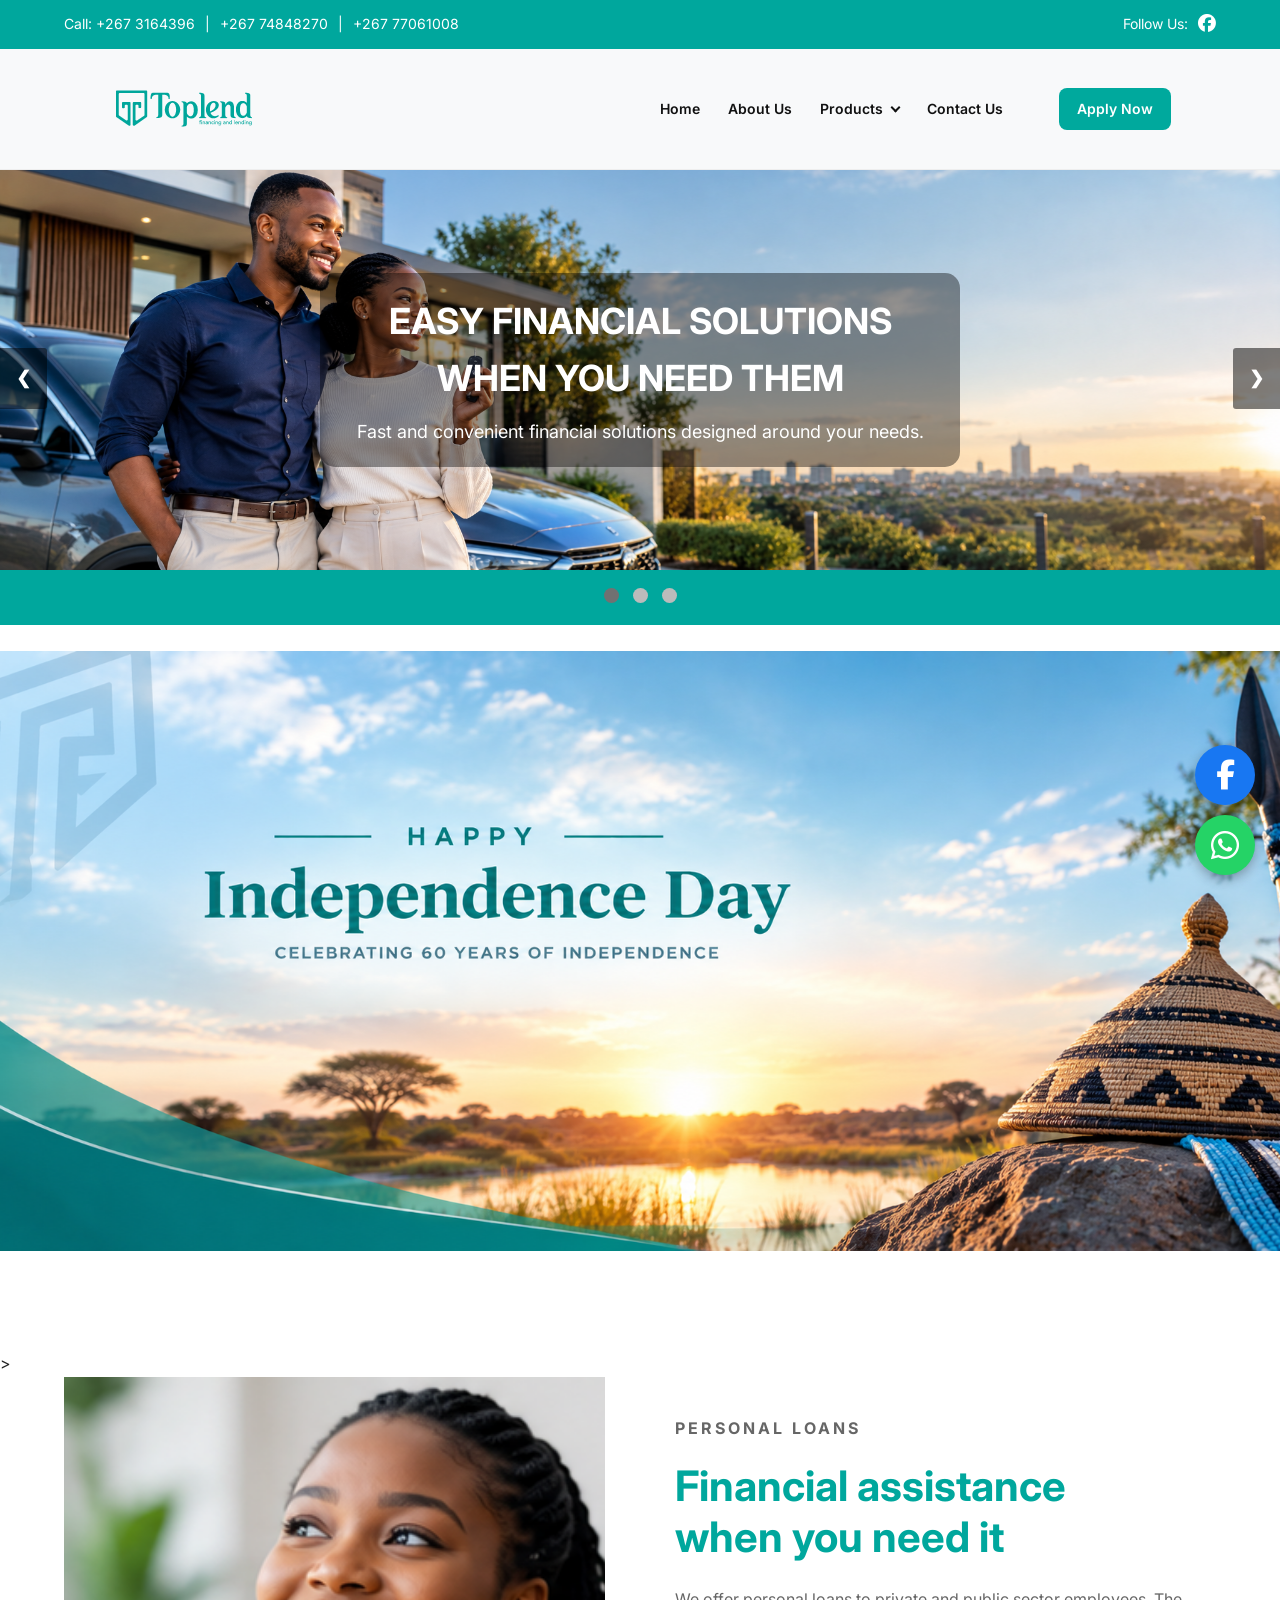
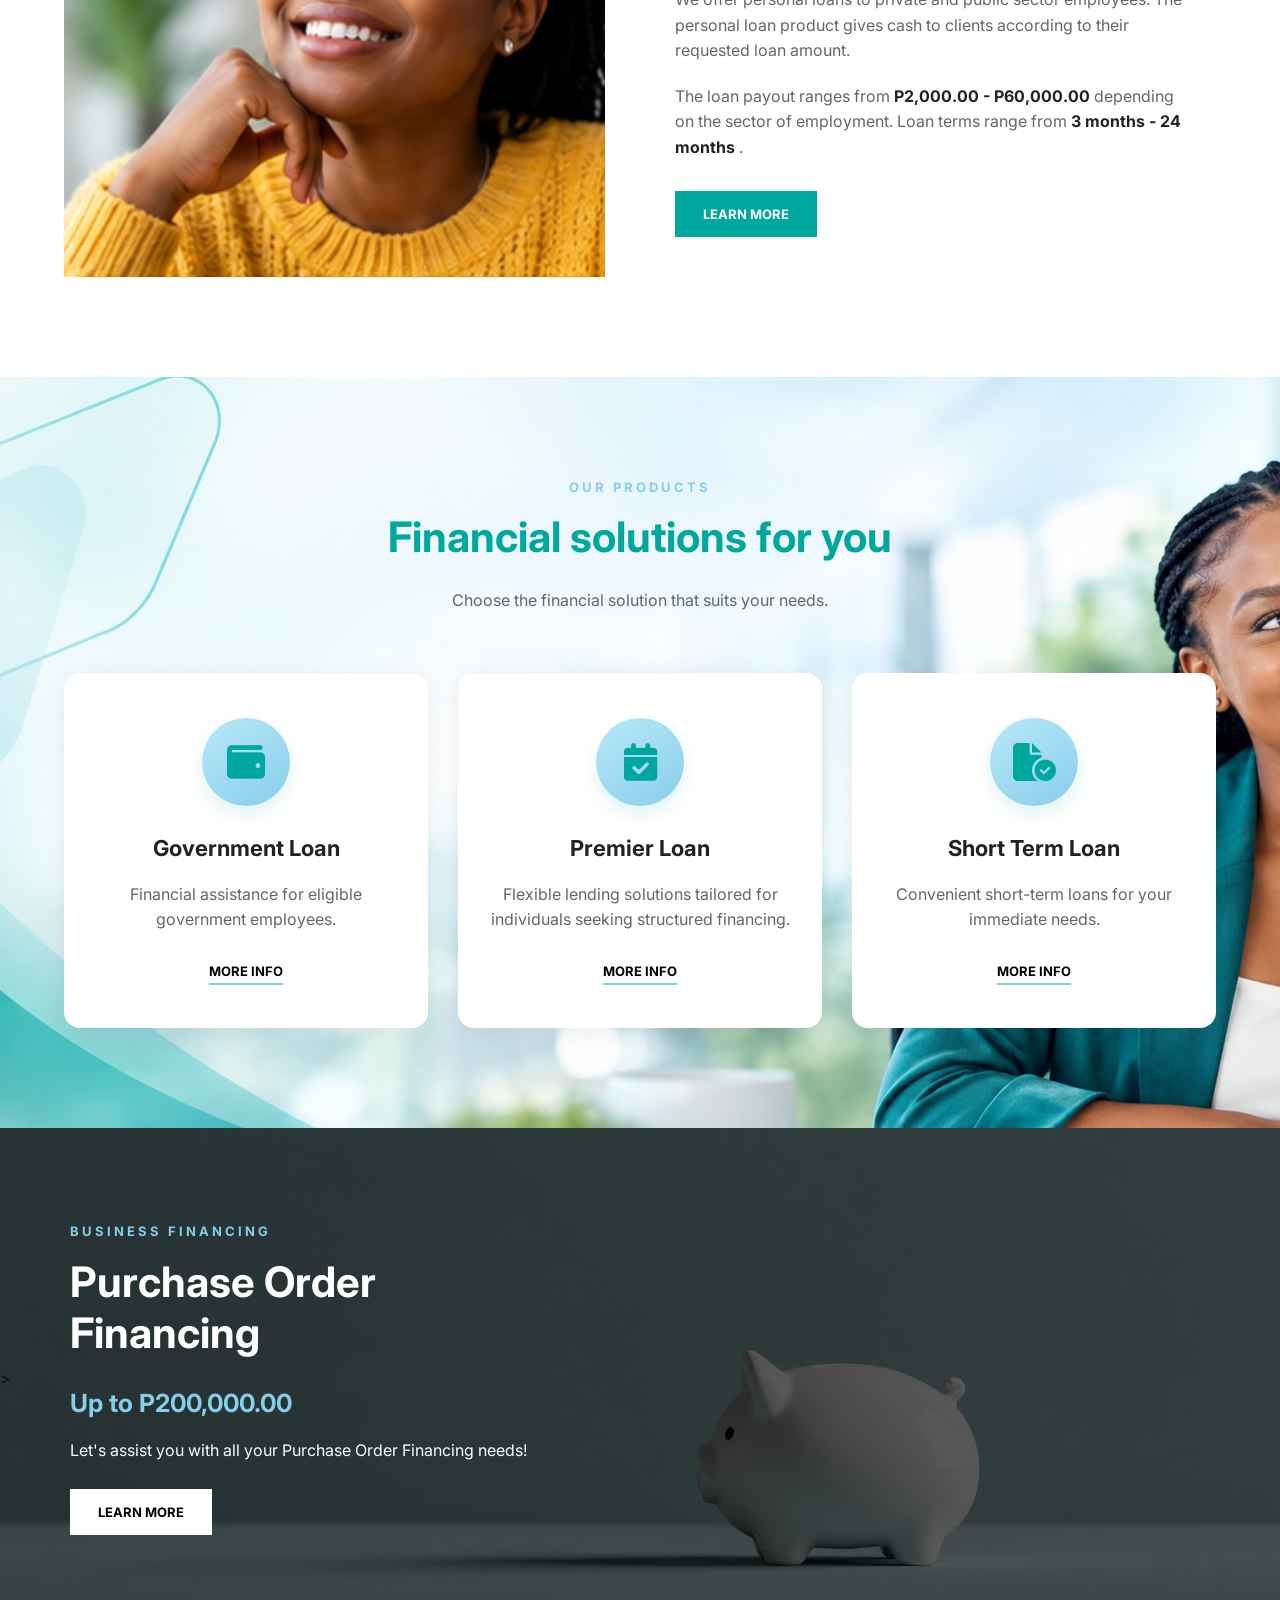
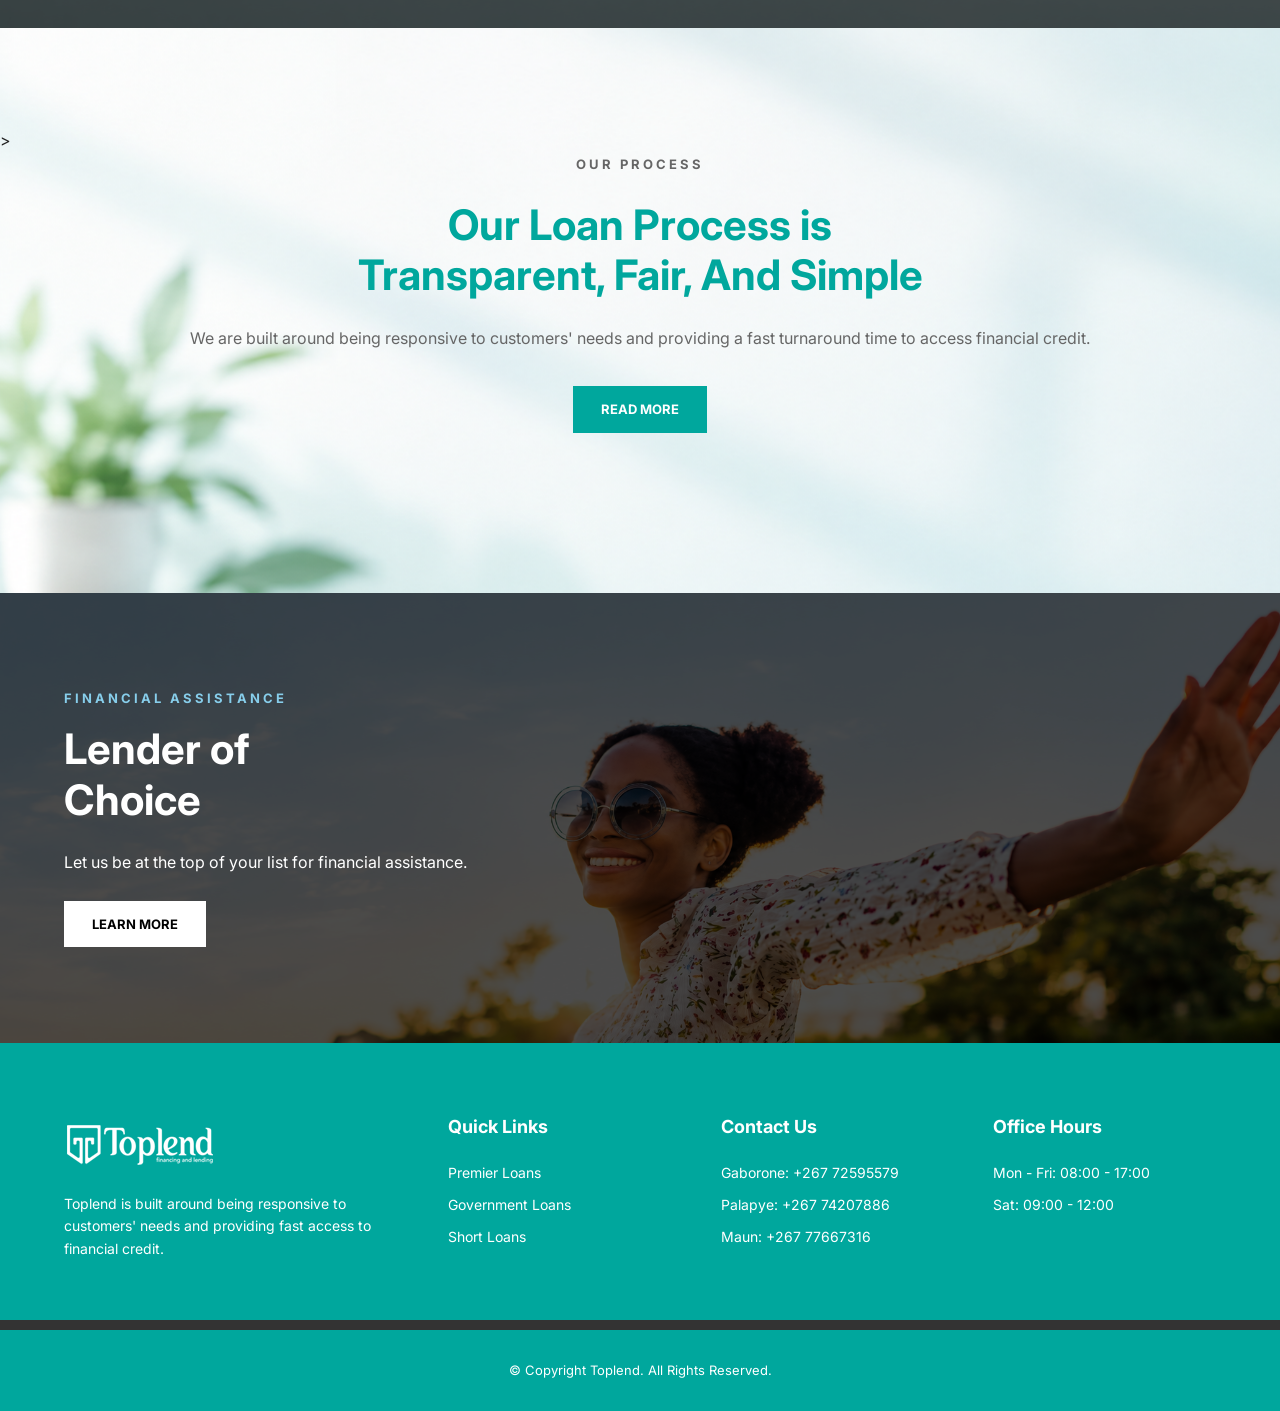
==== index.html @ 97ee88c8 "Add files via upload" ====
<!DOCTYPE html>

<html lang="en">
<head>
<meta charset="UTF-8">
<meta name="viewport" content="width=device-width, initial-scale=1.0">

<link rel="preconnect" href="https://fonts.googleapis.com">
<link rel="preconnect" href="https://fonts.gstatic.com" crossorigin>
<link href="https://fonts.googleapis.com/css2?family=Inter:wght@400;500;600;700;800&display=swap" rel="stylesheet">

<title>Toplend - Financial Solutions</title>

<link rel="stylesheet" href="style.css">
<link rel="stylesheet" href="carousel.css">

<!-- Font Awesome -->
<link rel="stylesheet" href="https://cdnjs.cloudflare.com/ajax/libs/font-awesome/6.5.2/css/all.min.css">

</head>

<body>


<!-- TOP CONTACT BAR -->
<div class="top-bar">

    <div class="top-container">

        <div class="contact-info">

            <span>Call: +267 3164396</span>

            <span>|</span>

            <span>+267 74848270</span>

            <span>|</span>

            <span>+267 77061008</span>


        </div>


        <div class="top-right">

            <span>Follow Us:</span>

            <a href="https://web.facebook.com/Toplend?_rdc=1&_rdr#"
               target="_blank"
               rel="noopener noreferrer">

                <i class="fa-brands fa-facebook"></i>

            </a>

        </div>

    </div>

</div>



<!-- NAVIGATION -->
<header class="header">

    <div class="nav-container">

        <nav class="navigation">


            <a href="index.html" class="logo">

                <img src="logo.png" alt="Toplend Logo">

            </a>


            <a href="index.html">
                Home
            </a>


            <div class="dropdown">

                <a href="about.html">
                    About Us
                </a>

            </div>


            <div class="dropdown">

                <a href="products.html">
                    Products <span></span>
                </a>


                <div class="dropdown-menu">

                    <a href="premier-loan.html">
                        Premier Loan
                    </a>

                    <a href="products.html">
                        Government Loan
                    </a>

                    <a href="products.html">
                        Purchase Order Financing
                    </a>

                    <a href="products.html">
                        Short Term Loan 
                    </a>

                </div>

            </div>



            <a href="contact.html">
                Contact Us
            </a>


            <a href="#">
                
            </a>


            <a href="apply.html" class="nav-apply">
                Apply Now
            </a>


        </nav>

    </div>

</header>

 <!-- Slideshow Container -->
  <div class="slideshow-container">
    <div class="mySlides fade">
      <img src="banner6.png" alt="Workforce training banner" loading="lazy">
      <div class="carousel-content">
        <h2>EASY FINANCIAL SOLUTIONS WHEN YOU NEED THEM</h2>
        <p>Fast and convenient financial solutions designed around your needs.</p>
      </div>
    </div>

    <div class="mySlides fade">
      <img src="banner7.png" alt="Safety steps visual banner" loading="lazy">
      <div class="carousel-content">
        <h2>FINANCIAL SUPPORT FOR YOUR NEEDS</h2>
        <p>Personal loans designed to provide the financial assistance you need.</p>
      </div>
    </div>

    <div class="mySlides fade">
      <img src="banner8.png" alt="High-performance team banner" loading="lazy">
      <div class="carousel-content">
        <h2>GET THE FINANCIAL ASSISTANCE YOU NEED</h2>
        <p>Flexible loan solutions to help you meet your financial goals.</p>
      </div>
    </div>

    

    <a class="prev" onclick="plusSlides(-1)">&#10094;</a>
    <a class="next" onclick="plusSlides(1)">&#10095;</a>
  </div>

  <div class="dot-container">
    <span class="dot" onclick="currentSlide(1)"></span> 
    <span class="dot" onclick="currentSlide(2)"></span> 
    <span class="dot" onclick="currentSlide(3)"></span> 
  </div>

<br>
<!-- HERO SECTION -->
<section class="hero"
style="background-image: url('boipuso.png');" >

   

    <div class="hero-content">


        <p class="hero-small">
            
        </p>
 

        <h1>

            

            <br>

            <span>
                
            </span>

        </h1>


        <p class="hero-text">

            
        </p>


        

    </div>



    


</section>



<!-- PERSONAL LOANS -->
<section class="personal-loans" style="background-image: url('subtle.png');">
>


    <div class="section-container" >


        <div class="loan-image">

            <img src="hero.png"
                 alt="Toplend Personal Loans">

        </div>



        <div class="loan-content">


            <p class="section-label">
                PERSONAL LOANS
            </p>


            <h2>

                Financial assistance

                <br>

                when you need it

            </h2>


            <p>

                We offer personal loans to private and public
                sector employees. The personal loan product
                gives cash to clients according to their
                requested loan amount.

            </p>


            <p>

                The loan payout ranges from

                <strong>
                    P2,000.00 - P60,000.00
                </strong>

                depending on the sector of employment.

                Loan terms range from

                <strong>
                    3 months - 24 months
                </strong>.

            </p>


            <a href="#" class="dark-button">

                LEARN MORE

            </a>


        </div>


    </div>


</section>



<!-- LOAN PRODUCTS -->
<section class="products-section" style="background-image: url('subtle23.png');">


    <div class="section-heading">


        <p class="section-label">
            OUR PRODUCTS
        </p>


        <h2>
            Financial solutions for you
        </h2>


        <p>
            Choose the financial solution that suits your needs.
        </p>


    </div>



    <div class="products-grid">


        <div class="product-card">


            <div class="product-icon">
                <i class="fa-solid fa-wallet" aria-hidden="true"></i>
            </div>


            <h3>
                Government Loan
            </h3>


            <p>

                Financial assistance for eligible
                government employees.

            </p>


            <a href="#">
                MORE INFO
            </a>


        </div>



        <div class="product-card">


            <div class="product-icon">
                <i class="fa-solid fa-calendar-check" aria-hidden="true"></i>
            </div>


            <h3>
                Premier Loan
            </h3>


            <p>

                Flexible lending solutions tailored for individuals seeking structured financing.

            </p>


            <a href="premier-loan.html">
                MORE INFO
            </a>


        </div>



        <div class="product-card">


            <div class="product-icon">
                <i class="fa-solid fa-file-circle-check" aria-hidden="true"></i>
            </div>


            <h3>
                Short Term Loan
            </h3>


            <p>

                Convenient short-term loans
                for your immediate needs.

            </p>


            <a href="#">
                MORE INFO
            </a>


        </div>


    </div>


</section>



<!-- PURCHASE ORDER FINANCING -->
<section class="purchase-order" style="background-image: url('piggy.png');"
>
>  


    <div class="purchase-overlay"></div>


    <div class="purchase-content">


        <p class="section-label light">
            BUSINESS FINANCING
        </p>


        <h2>

            Purchase Order

            <br>

            Financing

        </h2>


        <h3>
            Up to P200,000.00
        </h3>


        <p>

            Let's assist you with all your
            Purchase Order Financing needs!

        </p>


        <a href="#" class="light-button">
            LEARN MORE
        </a>


    </div>


</section>



<!-- LOAN PROCESS -->
<section class="process-section" style="background-image: url('piggy2.png');">
>


    <div class="section-heading">


        <p class="section-label">
            OUR PROCESS
        </p>


        <h2>

            Our Loan Process is

            <br>

            Transparent, Fair, And Simple

        </h2>


        <p>

            We are built around being responsive to customers'
            needs and providing a fast turnaround time to
            access financial credit.

        </p>


        <a href="#" class="dark-button">

            READ MORE

        </a>


    </div>


</section>



<!-- CTA -->
<section class="cta-section" 
style="background-image: url('footer.png');" >


    <div class="cta-content">


        <p class="section-label light">
            FINANCIAL ASSISTANCE
        </p>


        <h2>

            Lender of

            <br>

            Choice

        </h2>


        <p>

            Let us be at the top of your list
            for financial assistance.

        </p>


        <a href="about.html" class="light-button">

            LEARN MORE

        </a>


    </div>


</section>

 <!-- Carousel Script -->
  <script>
    let slideIndex = 1;
    showSlides(slideIndex);

    function plusSlides(n) {
      showSlides(slideIndex += n);
    }

    function currentSlide(n) {
      showSlides(slideIndex = n);
    }

    function showSlides(n) {
      let i;
      let slides = document.getElementsByClassName("mySlides");
      let dots = document.getElementsByClassName("dot");
      if (n > slides.length) { slideIndex = 1 }
      if (n < 1) { slideIndex = slides.length }
      for (i = 0; i < slides.length; i++) {
        slides[i].style.display = "none";
      }
      for (i = 0; i < dots.length; i++) {
        dots[i].className = dots[i].className.replace(" active", "");
      }
      slides[slideIndex - 1].style.display = "block";
      dots[slideIndex - 1].className += " active";
    }

    setInterval(function () {
      plusSlides(1);
    }, 5000);
  </script>

  <!-- Footer -->

<!-- FOOTER -->
<footer class="footer">


    <div class="footer-container">


        <div class="footer-column">


            <img src="whitelogo.png"
                 alt="Toplend Logo">


            <p>

                Toplend is built around being responsive
                to customers' needs and providing fast
                access to financial credit.

            </p>


        </div>



        <div class="footer-column">


            <h3>
                Quick Links
            </h3>


            <a href="premier-loan.html">
                Premier Loans
            </a>


            <a href="#">
                Government Loans
            </a>


            <a href="#">
                Short Loans
            </a>


            <a href="#">
                
            </a>


            <a href="#">
                
            </a>


        </div>



        <div class="footer-column">


            <h3>
                Contact Us
            </h3>


            <p>
                Gaborone: +267 72595579 
            </p>


            <p>
                Palapye: +267 74207886  
                
            </p>


            <p>
                Maun: +267 77667316  
            </p>


            <p>
            
            </p>


        </div>



        <div class="footer-column">


            <h3>
                Office Hours
            </h3>


            <p>
                Mon - Fri: 08:00 - 17:00
            </p>


            <p>
                Sat: 09:00 - 12:00
            </p>


        </div>


    </div>



    <div class="copyright">

        &copy; Copyright Toplend. All Rights Reserved.

    </div>


</footer>



<!-- FLOATING FACEBOOK BUTTON -->
<a href="https://web.facebook.com/Toplend?_rdc=1&_rdr#"
   class="facebook-float"
   target="_blank"
   rel="noopener noreferrer"
   aria-label="Visit Toplend on Facebook">

    <i class="fa-brands fa-facebook-f"></i>

</a>



<!-- FLOATING WHATSAPP BUTTON -->
<a href="https://wa.me/26772595579?text=Hello%20TopLend%2C%20I%27d%20like%20to%20know%20more%20about%20your%20financial%20services."
   class="whatsapp-float"
   target="_blank"
   rel="noopener noreferrer"
   aria-label="Chat with Toplend on WhatsApp">

    <i class="fa-brands fa-whatsapp"></i>

</a>



</body>
</html>
---- style.css ----
/* ==============================
   GENERAL
================================ */

* {
    margin: 0;
    padding: 0;
    box-sizing: border-box;
}

body {
     font-family: 'Inter', Arial, Helvetica, sans-serif;
    color: #222;
    line-height: 1.6;
}

a {
    text-decoration: none;
}

img {
    max-width: 100%;
    display: block;
}



/* ==============================
   TOP CONTACT BAR
================================ */

.top-bar {
    background-color: #00a79d;
    color: #fff;
    font-size: 14px;
    padding: 10px 0;
}

.top-container {
    width: 90%;
    max-width: 1200px;
    margin: auto;

    display: flex;
    justify-content: space-between;
    align-items: center;
}

.contact-info {
    display: flex;
    gap: 10px;
    align-items: center;
}

.top-right {
    display: flex;
    align-items: center;
    gap: 10px;
}

.top-right a {
    color: #fff;
    font-size: 18px;
    transition: 0.3s;
}

.top-right a:hover {
    color: #87CEEB;
}



/* ==============================
   HEADER
================================ */

.header {
    background-color: ##F5FFFA;
    border-bottom: 1px solid #eee;
}

.nav-container {
    width: 90%;
    max-width: 1200px;
    margin: auto;
}

.navigation {
    min-height: 90px;

    display: flex;
    align-items: center;
    gap: 28px;
}

.logo {
    margin-right: auto;
}

.logo img {
    width: 150px;
    height: auto;
}

.navigation > a:not(.logo),
.dropdown > a {
    color: #111;
    font-size: 14px;
    font-weight: 600;
    transition: 0.3s;
}

.navigation > a:not(.logo):hover,
.dropdown > a:hover {
    color: #00a79d;
}

.navigation .active {
    color: #00a79d;
}



/* ==============================
   DROPDOWN
================================ */

.dropdown {
    position: relative;
}

.dropdown > a span {
    display: inline-block;

    width: 7px;
    height: 7px;

    border-right: 2px solid #111;
    border-bottom: 2px solid #111;

    transform: rotate(45deg);

    margin-left: 5px;
    margin-bottom: 3px;
}

.dropdown-menu {
    position: absolute;

    top: 100%;
    left: 0;

    width: 220px;

    background-color: #00a79d;

    box-shadow: 0 5px 20px rgba(0, 0, 0, 0.15);

    display: none;

    z-index: 1000;

    border-radius: 12px;

    overflow: hidden;

    padding: 6px;
}

.dropdown:hover .dropdown-menu {
    display: block;
}

.dropdown-menu a {
    display: block;

    padding: 12px 18px;

    color: #fff;

    font-size: 14px;

    border-radius: 8px;

    transition: 0.2s;
}

.dropdown-menu a:hover {
    background-color: #f5f5f5;
    color: #87CEEB;
}



/* ==============================
   HERO
================================ */

.hero {
    position: relative;

    min-height: 600px;

    background-image: url("loan-person.jpg");
    background-size: cover;
    background-position: center;

    display: flex;
    align-items: center;
}

.hero-overlay {
    position: absolute;

    inset: 0;

    background: rgba(0, 0, 0, 0.55);
}

.hero-content {
    position: relative;

    z-index: 2;

    width: 90%;
    max-width: 1200px;

    margin: auto;

    color: #fff;
}

.hero-small {
    font-size: 14px;
    letter-spacing: 3px;

    margin-bottom: 15px;
}

.hero-content h1 {
    font-size: 60px;
    line-height: 1.1;

    font-weight: 700;

    margin-bottom: 25px;
}

.hero-content h1 span {
    color: #87CEEB;
}

.hero-text {
    font-size: 18px;

    max-width: 550px;

    margin-bottom: 30px;
}

.hero-button {
    display: inline-block;

    padding: 14px 30px;

    background-color: #87CEEB;

    color: #000;

    font-weight: 700;
}

.hero-button:hover {
    background-color: #fff;
}

.hero-arrows {
    position: absolute;

    right: 40px;
    bottom: 40px;

    z-index: 5;

    display: flex;
    gap: 10px;
}

.hero-arrows button {
    width: 45px;
    height: 45px;

    border: 1px solid #fff;

    background: transparent;

    color: #fff;

    cursor: pointer;

    font-size: 20px;
}

.hero-arrows button:hover {
    background-color: #fff;
    color: #000;
}



/* ==============================
   PERSONAL LOANS
================================ */

.personal-loans {
    padding: 100px 0;

    background-color: #fff;
}

.section-container {
    width: 90%;
    max-width: 1200px;

    margin: auto;

    display: grid;

    grid-template-columns: 1fr 1fr;

    gap: 70px;

    align-items: center;
}

.loan-image img {
    width: 100%;
    height: 500px;

    object-fit: cover;
}

.loan-content {
    padding-right: 30px;
}

.section-label {
    color: #87CEEB;

    font-size: 13px;

    font-weight: 700;

    letter-spacing: 3px;

    margin-bottom: 15px;
}

.loan-content h2,
.section-heading h2,
.cta-content h2,
.purchase-content h2 {
    font-size: 42px;

    line-height: 1.2;

    margin-bottom: 25px;

    color: #00a79d;
}

.loan-content p {
    margin-bottom: 20px;

    color: #666;

    font-size: 16px;
}

.loan-content strong {
    color: #222;
}

.dark-button {
    display: inline-block;

    padding: 13px 28px;

    background-color: #00a79d;

    color: #fff;

    font-size: 13px;

    font-weight: 700;

    margin-top: 10px;

    transition: 0.3s;
}

.dark-button:hover {
    background-color: #00a79d;

    color: #000;
}



/* ==============================
   PRODUCTS
================================ */

.products-section {
    padding: 100px 0;

    background-color: #f7f7f7;
}

.section-heading {
    width: 90%;
    max-width: 800px;

    margin: 0 auto 60px;

    text-align: center;
}

.section-heading > p:last-of-type {
    color: #666;

    font-size: 16px;
}

.products-grid {
    width: 90%;
    max-width: 1200px;

    margin: auto;

    display: grid;

    grid-template-columns: repeat(3, 1fr);

    gap: 30px;
}

.product-card {
    background-color: #fff;

    padding: 45px 30px;

    text-align: center;

    box-shadow: 0 5px 25px rgba(0, 0, 0, 0.07);

    border-radius: 16px;

    transition: 0.3s;
}

.product-card:hover {
    transform: translateY(-8px);
}

.product-icon {
    width: 88px;
    height: 88px;

    margin: 0 auto 25px;

    border-radius: 50%;

    background: linear-gradient(145deg, #b9e8f8, #87CEEB);

    color: #00a79d;

    display: flex;

    justify-content: center;

    align-items: center;

    font-size: 38px;

    font-weight: 700;

    box-shadow: 0 8px 18px rgba(0, 167, 157, 0.12);

    transition: transform 0.3s ease, box-shadow 0.3s ease;
}

.product-card:hover .product-icon {
    transform: translateY(-3px) scale(1.05);
    box-shadow: 0 12px 24px rgba(0, 167, 157, 0.18);
}

.product-card h3 {
    font-size: 22px;

    margin-bottom: 15px;
}

.product-card p {
    color: #666;

    margin-bottom: 25px;
}

.product-card a {
    color: #000;

    font-size: 13px;

    font-weight: 700;

    border-bottom: 2px solid #87CEEB;

    padding-bottom: 4px;
}



/* ==============================
   PURCHASE ORDER
================================ */

.purchase-order {
    position: relative;

    min-height: 500px;

    background-image: url("loan-person.jpg");

    background-size: cover;

    background-position: center;

    display: flex;

    align-items: center;
}

.purchase-overlay {
    position: absolute;

    inset: 0;

    background: rgba(0, 0, 0, 0.65);
}

.purchase-content {
    position: relative;

    z-index: 2;

    width: 90%;
    max-width: 1200px;

    margin: auto;

    color: #fff;
}

.section-label.light {
    color: #87CEEB;
}

.purchase-content h2 {
    color: #fff;
}

.purchase-content h3 {
    font-size: 25px;

    color: #87CEEB;

    margin-bottom: 15px;
}

.purchase-content p:not(.section-label) {
    margin-bottom: 25px;
}

.light-button {
    display: inline-block;

    padding: 13px 28px;

    background-color: #fff;

    color: #000;

    font-size: 13px;

    font-weight: 700;

    transition: 0.3s;
}

.light-button:hover {
    background-color: #87CEEB;
}



/* ==============================
   PROCESS
================================ */

.process-section {
    padding: 100px 0;

    background-color: #fff;
}

.process-section .section-heading {
    max-width: 900px;
}

.process-section .section-heading p {
    color: #666;

    margin-bottom: 25px;
}



/* ==============================
   CTA
================================ */

.cta-section {
    position: relative;

    min-height: 450px;

    background-image: url("loan-person.jpg");

    background-size: cover;

    background-position: center;

    display: flex;

    align-items: center;
}

.cta-section::before {
    content: "";

    position: absolute;

    inset: 0;

    background: rgba(0, 0, 0, 0.70);
}

.cta-content {
    position: relative;

    z-index: 2;

    width: 90%;
    max-width: 1200px;

    margin: auto;

    color: #fff;
}

.cta-content h2 {
    color: #fff;
}

.cta-content p:not(.section-label) {
    margin-bottom: 25px;
}



/* ==============================
   FOOTER
================================ */

.footer {
    background-color: #00a79d;

    color: #fff;

    padding-top: 70px;
}

.footer-container {
    width: 90%;
    max-width: 1200px;

    margin: auto;

    display: grid;

    grid-template-columns: 1.5fr 1fr 1fr 1fr;

    gap: 50px;

    padding-bottom: 50px;
}

.footer-column img {
    width: 150px;

    margin-bottom: 20px;
}

.footer-column p {
    color: #fff;

    margin-bottom: 10px;

    font-size: 14px;
}

.footer-column h3 {
    font-size: 18px;

    margin-bottom: 20px;
}

.footer-column a {
    display: block;

    color: #fff;

    margin-bottom: 10px;

    font-size: 14px;

    transition: 0.3s;
}

.footer-column a:hover {
    color: #87CEEB;
}

.copyright {
    border-top: 10px solid #333;

    text-align: center;

    padding: 30px;

    color: #fff;

    font-size: 13px;
}



/* ==============================
   FLOATING FACEBOOK BUTTON
================================ */

.facebook-float {
    position: fixed;

    width: 60px;
    height: 60px;

    bottom: 95px;
    right: 25px;

    background-color: #1877F2;

    color: #fff;

    border-radius: 50%;

    display: flex;

    align-items: center;
    justify-content: center;

    font-size: 30px;

    z-index: 99999;

    text-decoration: none;

    box-shadow: 0 4px 12px rgba(0, 0, 0, 0.3);

    transition: transform 0.3s ease;
}

.facebook-float:hover {
    transform: scale(1.1);

    color: #fff;
}



/* ==============================
   FLOATING WHATSAPP BUTTON
================================ */

.whatsapp-float {
    position: fixed;

    width: 60px;
    height: 60px;

    bottom: 25px;
    right: 25px;

    background-color: #25D366;

    color: #fff;

    border-radius: 50%;

    display: flex;

    align-items: center;
    justify-content: center;

    font-size: 32px;

    z-index: 99999;

    text-decoration: none;

    box-shadow: 0 4px 12px rgba(0, 0, 0, 0.3);

    transition: transform 0.3s ease;
}

.whatsapp-float:hover {
    transform: scale(1.1);

    color: #fff;
}



/* ==============================
   MOBILE
================================ */

@media (max-width: 900px) {

    .navigation {
        gap: 15px;
    }

    .navigation > a:not(.logo),
    .dropdown > a {
        font-size: 12px;
    }

    .hero-content h1 {
        font-size: 48px;
    }

    .section-container {
        gap: 40px;
    }

    .loan-content h2,
    .section-heading h2,
    .cta-content h2,
    .purchase-content h2 {
        font-size: 35px;
    }

    .footer-container {
        grid-template-columns: repeat(2, 1fr);
    }

}



@media (max-width: 600px) {

    .top-container {
        flex-direction: column;

        gap: 8px;

        text-align: center;
    }


    .contact-info {
        font-size: 12px;
    }


    .top-right {
        font-size: 13px;
    }


    .navigation {
        min-height: auto;

        padding: 20px 0;

        flex-direction: column;

        gap: 15px;
    }


    .logo {
        margin-right: 0;
    }


    .navigation .dropdown {
        text-align: center;
    }


    .dropdown-menu {
        position: static;

        width: 100%;

        box-shadow: none;

        margin-top: 10px;
    }


    .hero {
        min-height: 550px;
    }


    .hero-content {
        text-align: center;
    }


    .hero-content h1 {
        font-size: 38px;
    }


    .hero-text {
        font-size: 16px;
    }


    .hero-arrows {
        right: 20px;

        bottom: 20px;
    }


    .section-container {
        grid-template-columns: 1fr;

        gap: 40px;
    }


    .loan-image img {
        height: 350px;
    }


    .loan-content {
        padding-right: 0;
    }


    .loan-content h2,
    .section-heading h2,
    .cta-content h2,
    .purchase-content h2 {
        font-size: 32px;
    }


    .products-grid {
        grid-template-columns: 1fr;
    }


    .purchase-order {
        min-height: 500px;
    }


    .footer-container {
        grid-template-columns: 1fr;

        gap: 35px;
    }


    .facebook-float {
        width: 52px;
        height: 52px;

        right: 20px;

        bottom: 85px;

        font-size: 25px;
    }


    .whatsapp-float {
        width: 52px;
        height: 52px;

        right: 20px;

        bottom: 20px;

        font-size: 28px;
    }

}

.nav-apply {
    background: #00a99d;
    color: #fff !important;
    padding: 10px 18px;
    border-radius: 8px;
    font-weight: 600;
    transition: all 0.25s ease;
}

.nav-apply:hover {
    background: #008f85;
    transform: translateY(-1px);
}
---- carousel.css ----
/* Header */
header {
    display: flex;
    justify-content: space-between;
    align-items: center;
    padding: 15px 50px;
    background-color: #f8f9fa;
    border-bottom: 1px solid #ddd;
    
}


/* Slideshow Container */
.slideshow-container {
    position: relative;
    max-width: 100%;
    height: 400px;
    margin: auto;
    overflow: hidden;
}

/* Slides */
.mySlides {
    display: none;
    position: absolute;
    width: 100%;
    height: 100%;
}

.mySlides img {
    width: 100%;
    height: 100%;
    object-fit: cover;
}

/* Fade Animation */
.fade {
    animation-name: fade;
    animation-duration: 0s;
}

@keyframes fade {
    from {opacity: 0.4}
    to {opacity: 1}
}

/* Next & Previous Buttons */
.prev, .next {
    cursor: pointer;
    position: absolute;
    top: 50%;
    width: auto;
    padding: 16px;
    margin-top: -22px;
    color: white;
    font-weight: bold;
    font-size: 18px;
    transition: background-color 0.6s ease;
    border-radius: 0 3px 3px 0;
    user-select: none;
    background-color: rgba(0,0,0,0.5);
}

.next {
    right: 0;
    border-radius: 3px 0 0 3px;
}

.prev:hover, .next:hover {
    background-color: rgba(0,0,0,0.8);
}

/* Caption Text */
.carousel-content {
    position: absolute;
    top: 50%;
    left: 50%;
    transform: translate(-50%, -50%);
    color: white;
    text-align: center;
    background-color: rgba(0, 0, 0, 0.4);
    padding: 20px;
    border-radius: 15px;
    
}

.carousel-content h2 {
    font-size: 36px;
    margin-bottom: 10px;
}

.carousel-content p {
    font-size: 18px;
    
}

/* Dots/bullets */
.dot-container {
    text-align: center;
    padding: 15px;
    background: #00a79d;
}

.dot {
    cursor: pointer;
    height: 15px;
    width: 15px;
    margin: 0 5px;
    background-color: #bbb;
    border-radius: 50%;
    display: inline-block;
    transition: background-color 0.6s ease;
}

.active, .dot:hover {
    background-color: #717171;
}

/* Course Categories Section */
.course-categories {
    text-align: center;
    padding: 50px 10%;
    background-color: ;
    background: url("WHITE.jpg") no-repeat center center fixed;
    background-size: Cover;
}

.course-categories h2 {
    font-size: 28px;
    margin-bottom: 40px;
    color:   rgb(65, 173, 65);
    font-style: italic;           
}

.reverse {
        display: inline-block; /* Needed to apply the transform */
        transform: skewX(10deg); /* Slants the text to the left */
        color:  #007BFF;
                
}

/* Grid Layout */
.categories-grid {
    display: grid;
    grid-template-columns: repeat(auto-fill, minmax(250px, 1fr));
    gap: 20px;
    
}

/* Individual Category Item Styling */
.category-item {
    background-color: #fff;
    border-radius: 8px;
    box-shadow: 0 10px 8px #717171;
    overflow: hidden;
    transition: transform 0.2s ease-in-out;
    text-align: center;
    
    
}


.category-item img {
    width: 100%;
    height: 150px;
    object-fit: cover;
}

.category-item h4 {
    font-size: 18px;
    margin: 15px 0;
    color:#333;
}

.category-item p {
    padding: 0 15px;
    color: #666;
    font-size: 15px;
    

}

.category-item:hover {
    transform: translateY(-5px);
}


/* Responsive Adjustments */
@media (max-width: 768px) {
    .carousel-content h2 {
        font-size: 24px;
    }

    .carousel-content p {
        font-size: 16px;
    }

    header {
        flex-direction: column;
        align-items: flex-start;
    }

    nav ul li {
        display: block;
        margin: 10px 0;
    }
}
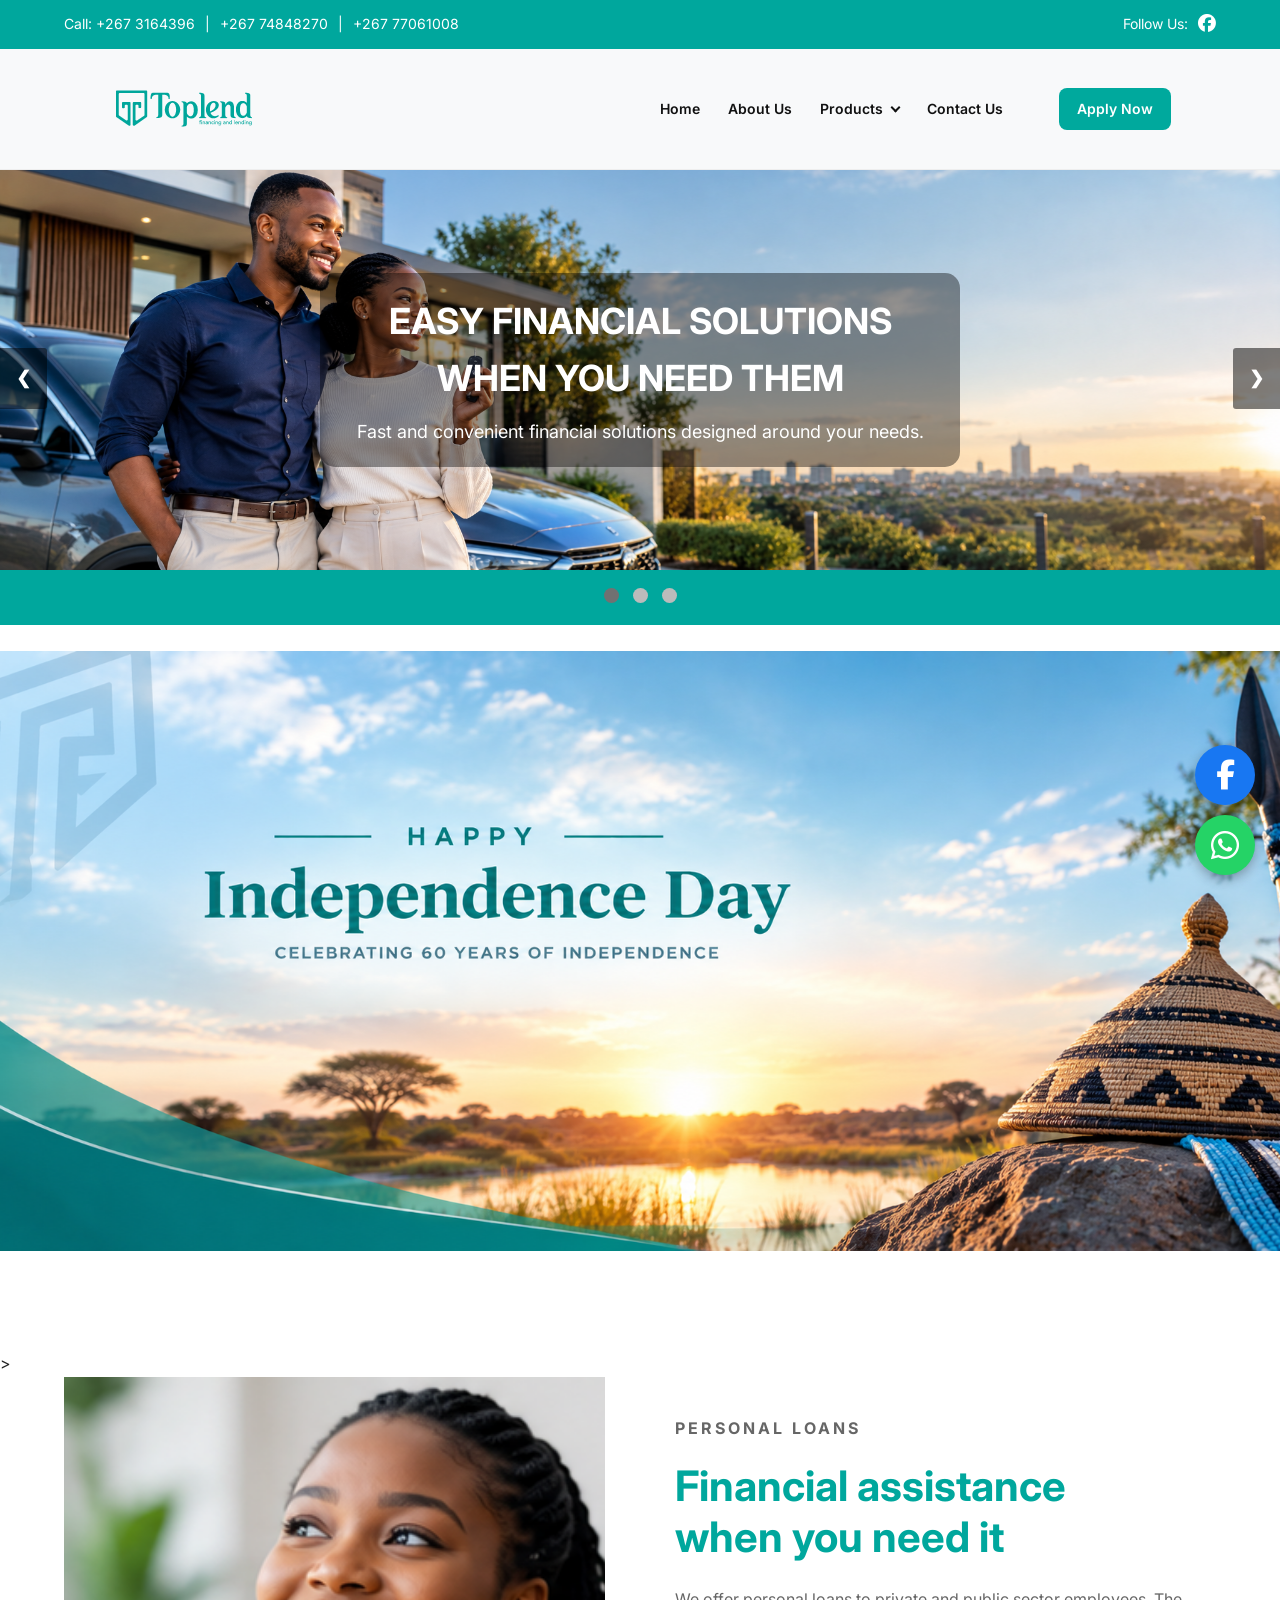
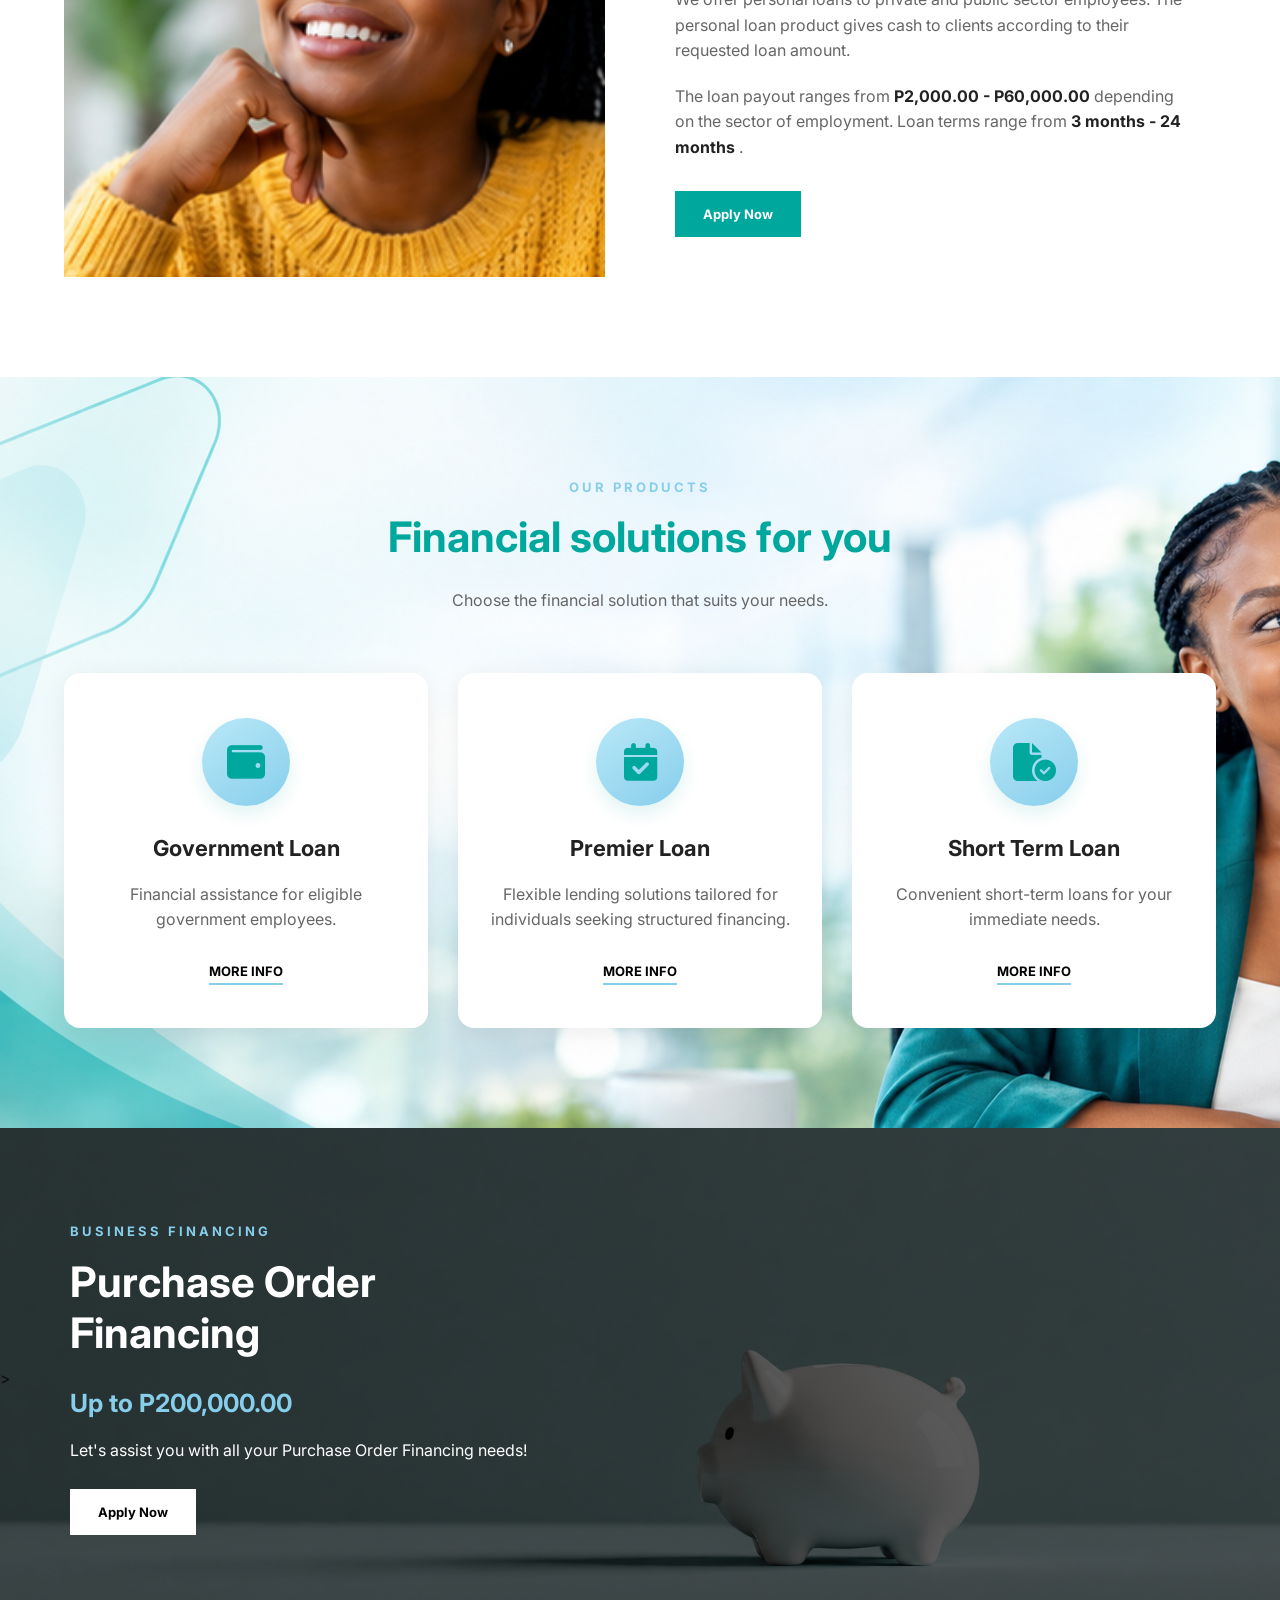
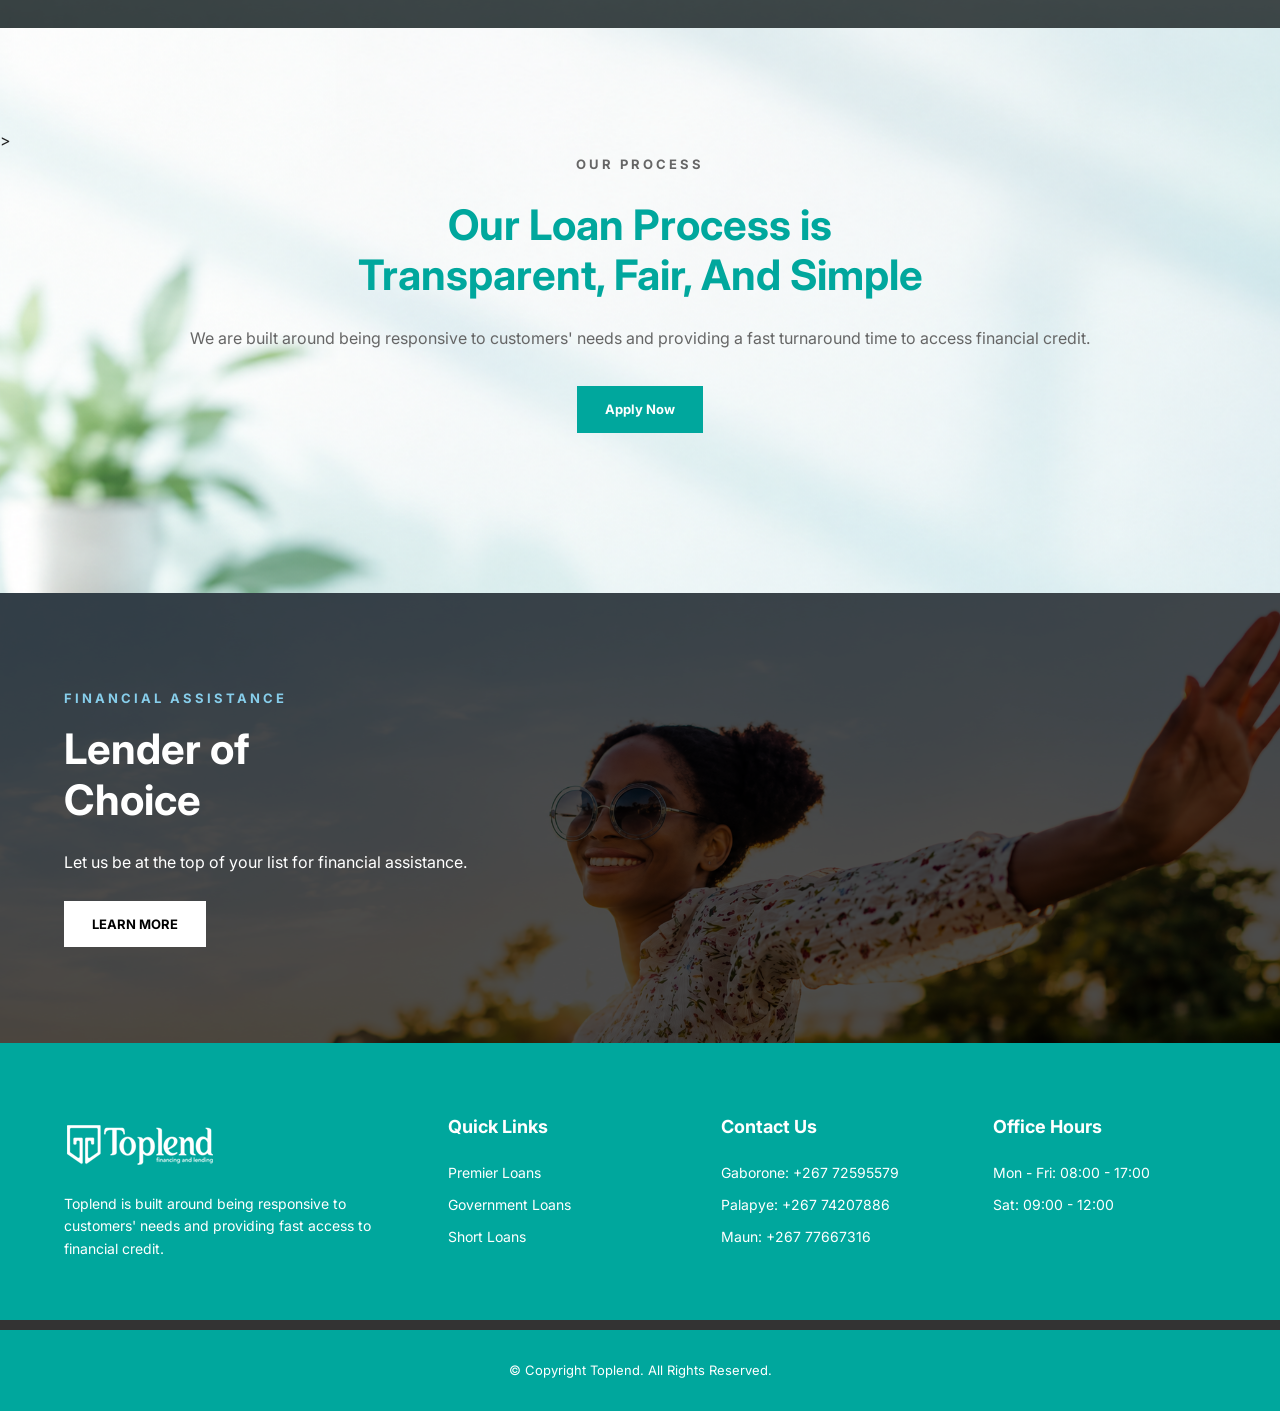
==== commit d894319c: "Add files via upload" ====
--- a/index.html
+++ b/index.html
@@ -105,15 +105,15 @@
                         Premier Loan
                     </a>
 
-                    <a href="products.html">
+                    <a href="governemnt.html">
                         Government Loan
                     </a>
 
-                    <a href="products.html">
+                    <a href="purchase-order.html">
                         Purchase Order Financing
                     </a>
 
-                    <a href="products.html">
+                    <a href="short-term.html">
                         Short Term Loan 
                     </a>
 
@@ -294,9 +294,9 @@
             </p>
 
 
-            <a href="#" class="dark-button">
-
-                LEARN MORE
+            <a href="apply.html" class="dark-button">
+
+                Apply Now
 
             </a>
 
@@ -361,7 +361,7 @@
             </p>
 
 
-            <a href="#">
+            <a href="governemnt.html">
                 MORE INFO
             </a>
 
@@ -420,7 +420,7 @@
             </p>
 
 
-            <a href="#">
+            <a href="short-term.html">
                 MORE INFO
             </a>
 
@@ -476,8 +476,8 @@
         </p>
 
 
-        <a href="#" class="light-button">
-            LEARN MORE
+        <a href="apply.html" class="light-button">
+            Apply Now
         </a>
 
 
@@ -521,9 +521,9 @@
         </p>
 
 
-        <a href="#" class="dark-button">
-
-            READ MORE
+        <a href="apply.html" class="dark-button">
+
+            Apply Now
 
         </a>
 
@@ -655,12 +655,12 @@
             </a>
 
 
-            <a href="#">
+            <a href="governemnt.html">
                 Government Loans
             </a>
 
 
-            <a href="#">
+            <a href="short-term.html">
                 Short Loans
             </a>
 
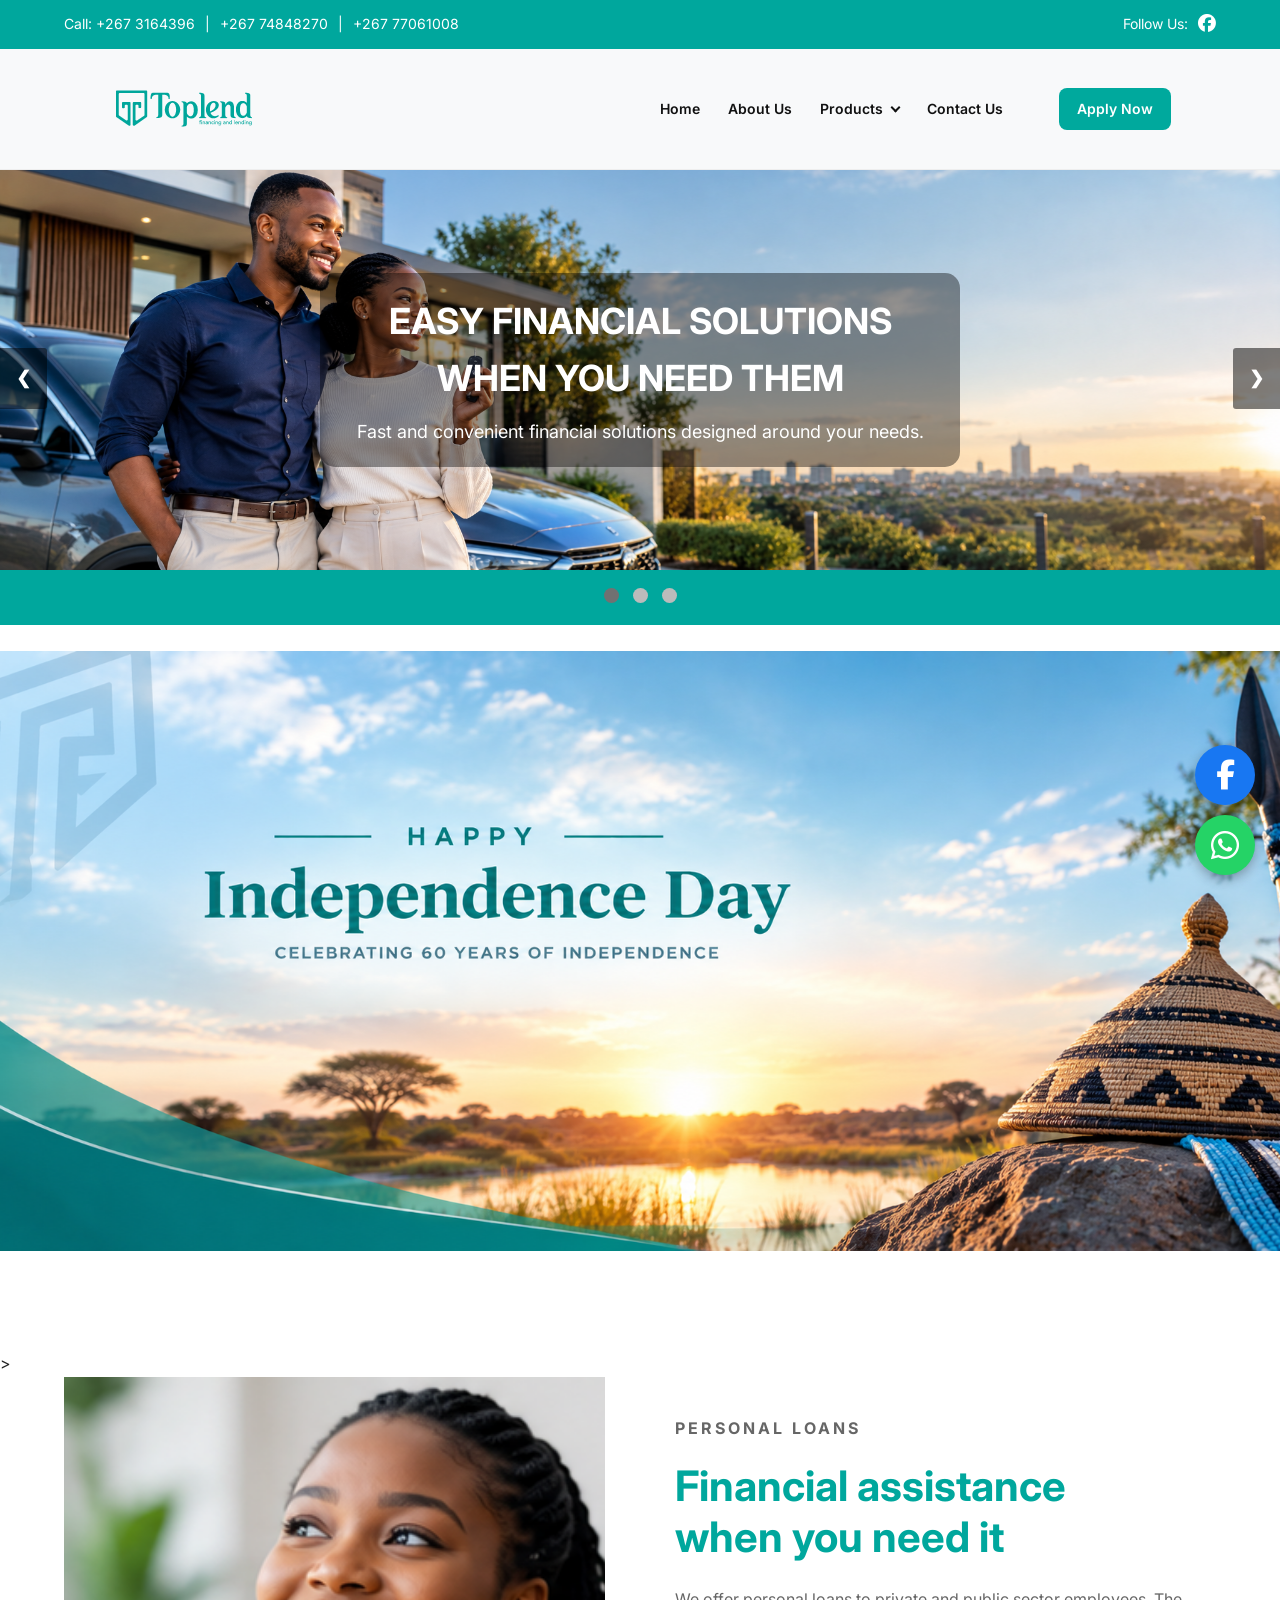
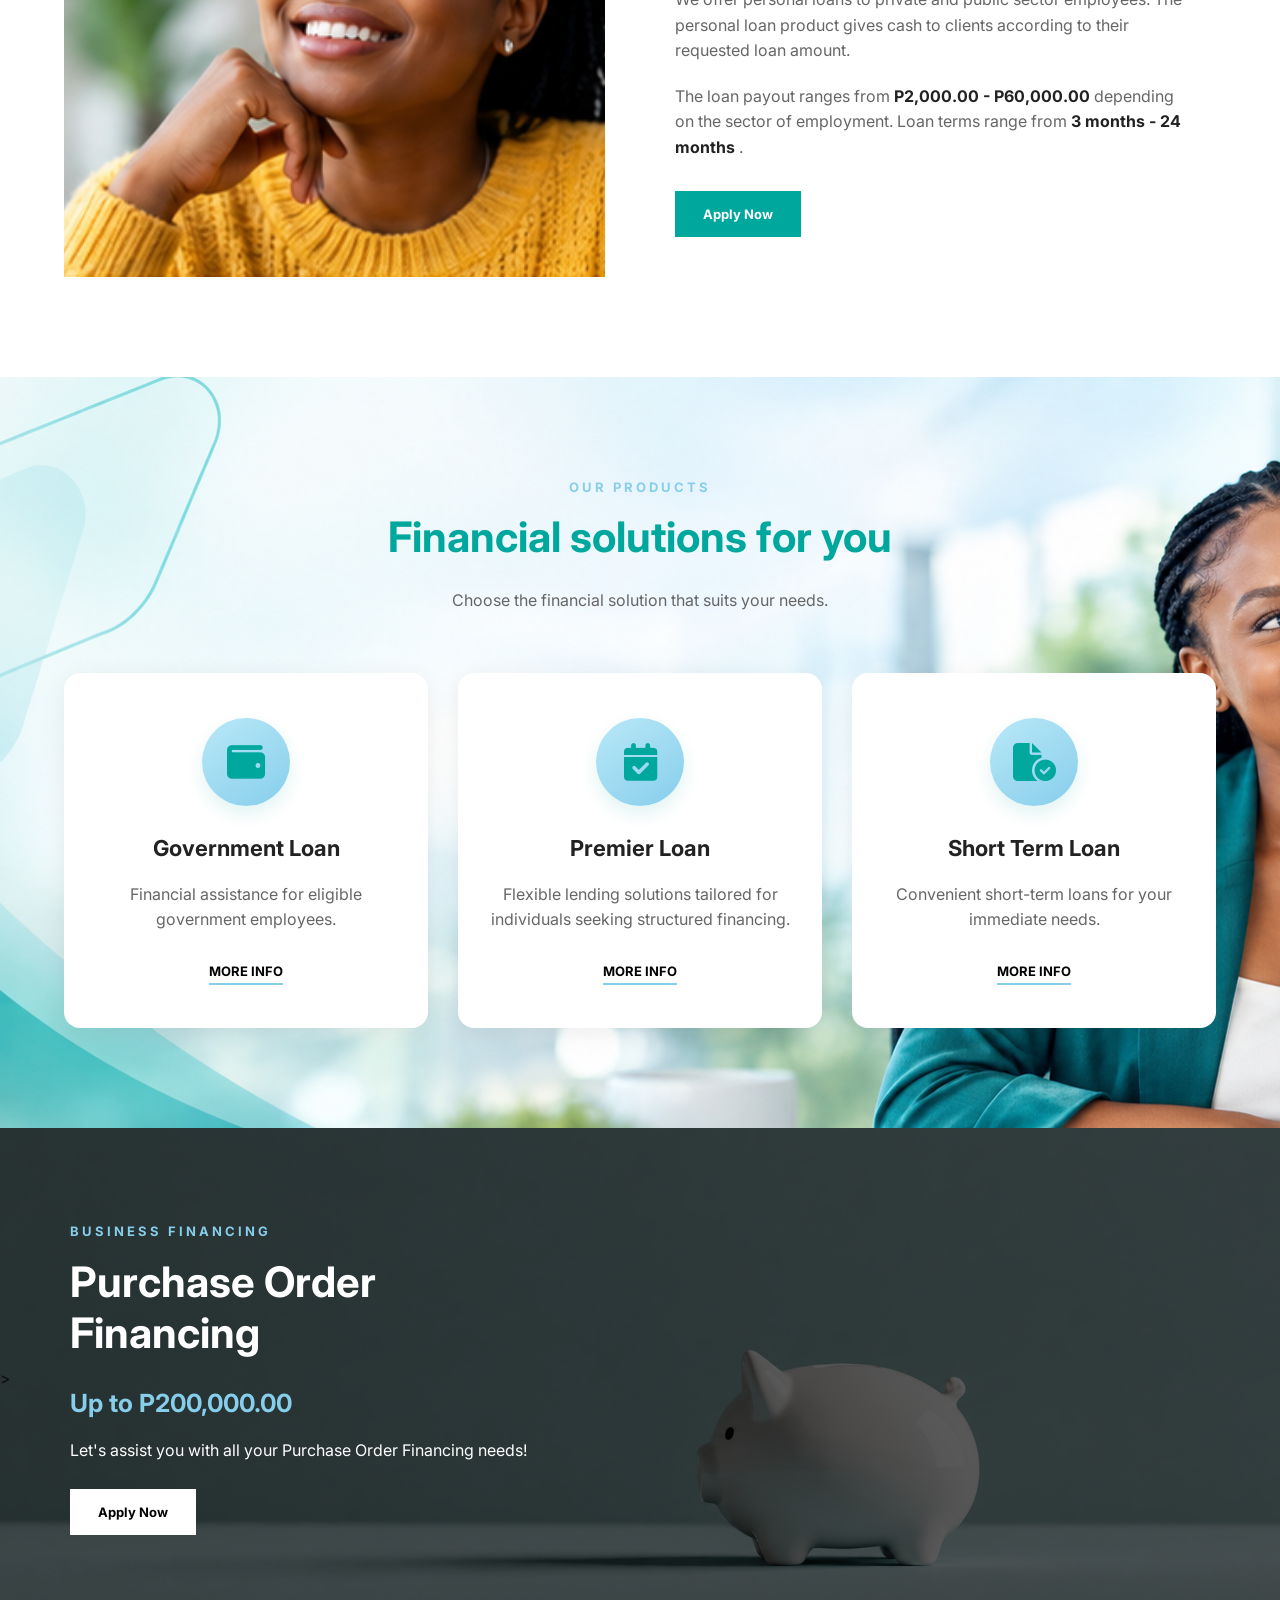
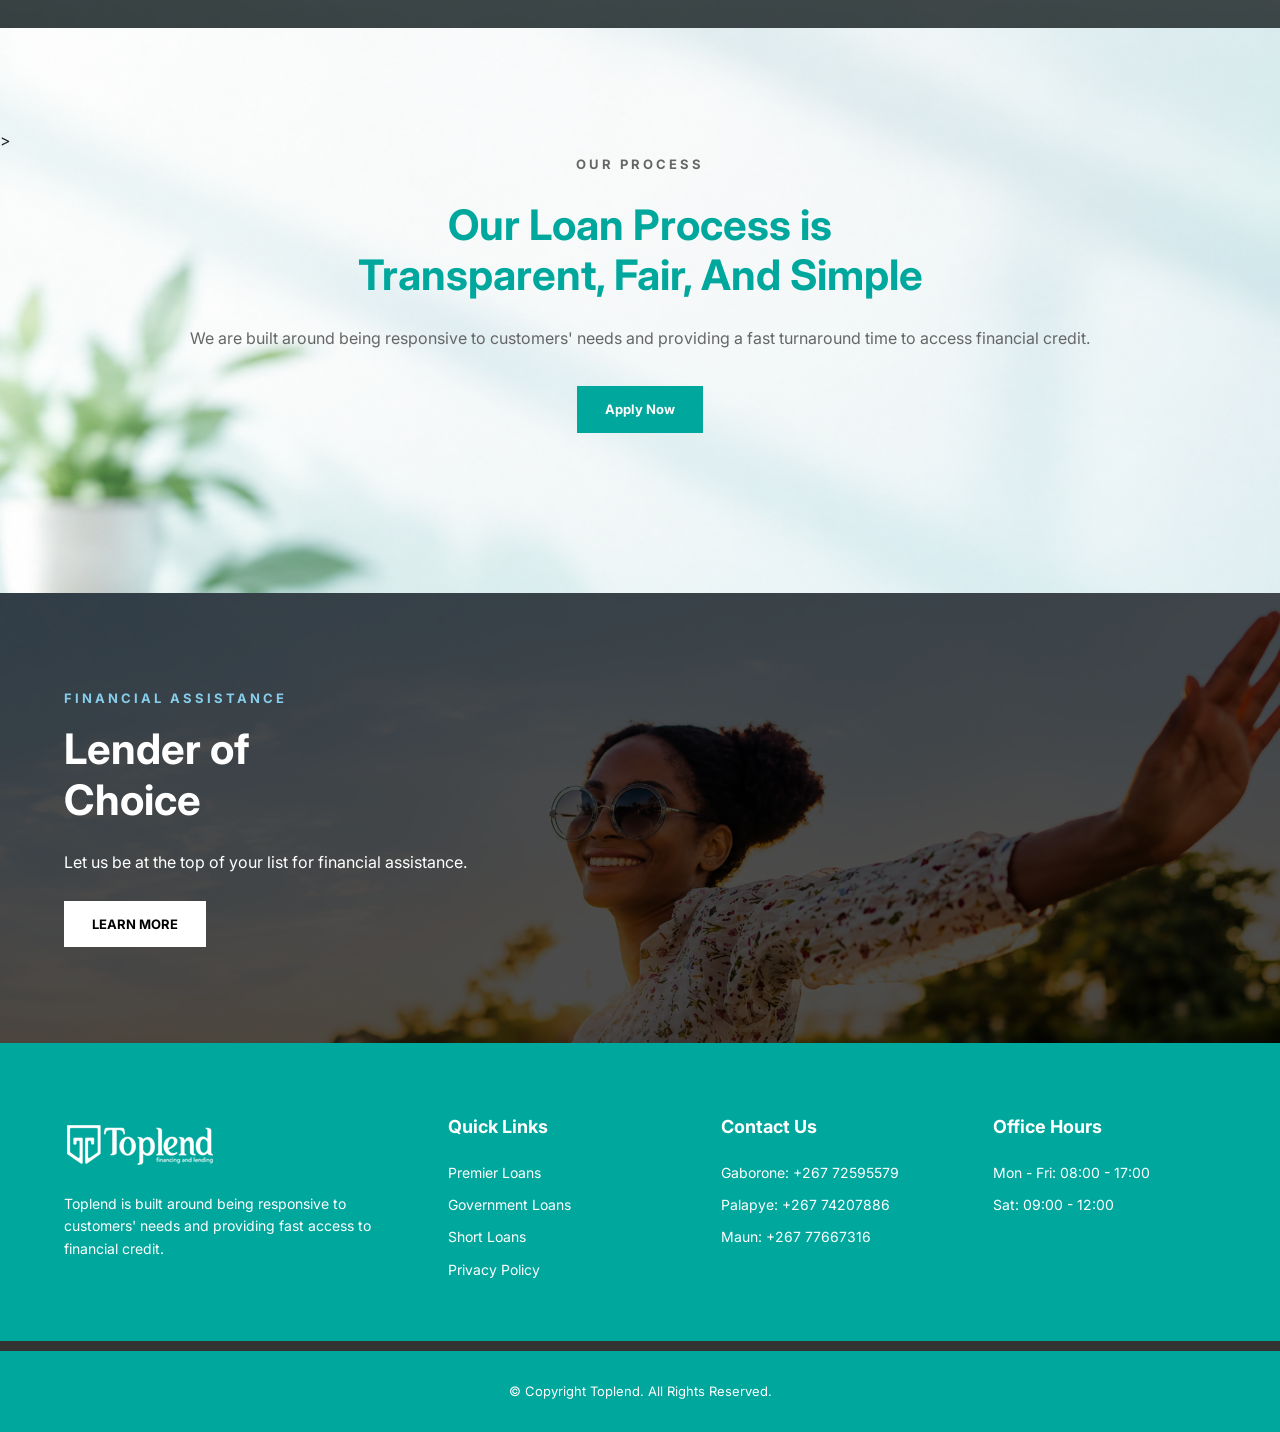
==== commit 5674e6f6: "Add files via upload" ====
--- a/index.html
+++ b/index.html
@@ -665,8 +665,8 @@
             </a>
 
 
-            <a href="#">
-                
+            <a href="privacy-policy.html">
+                Privacy Policy
             </a>
 
 
